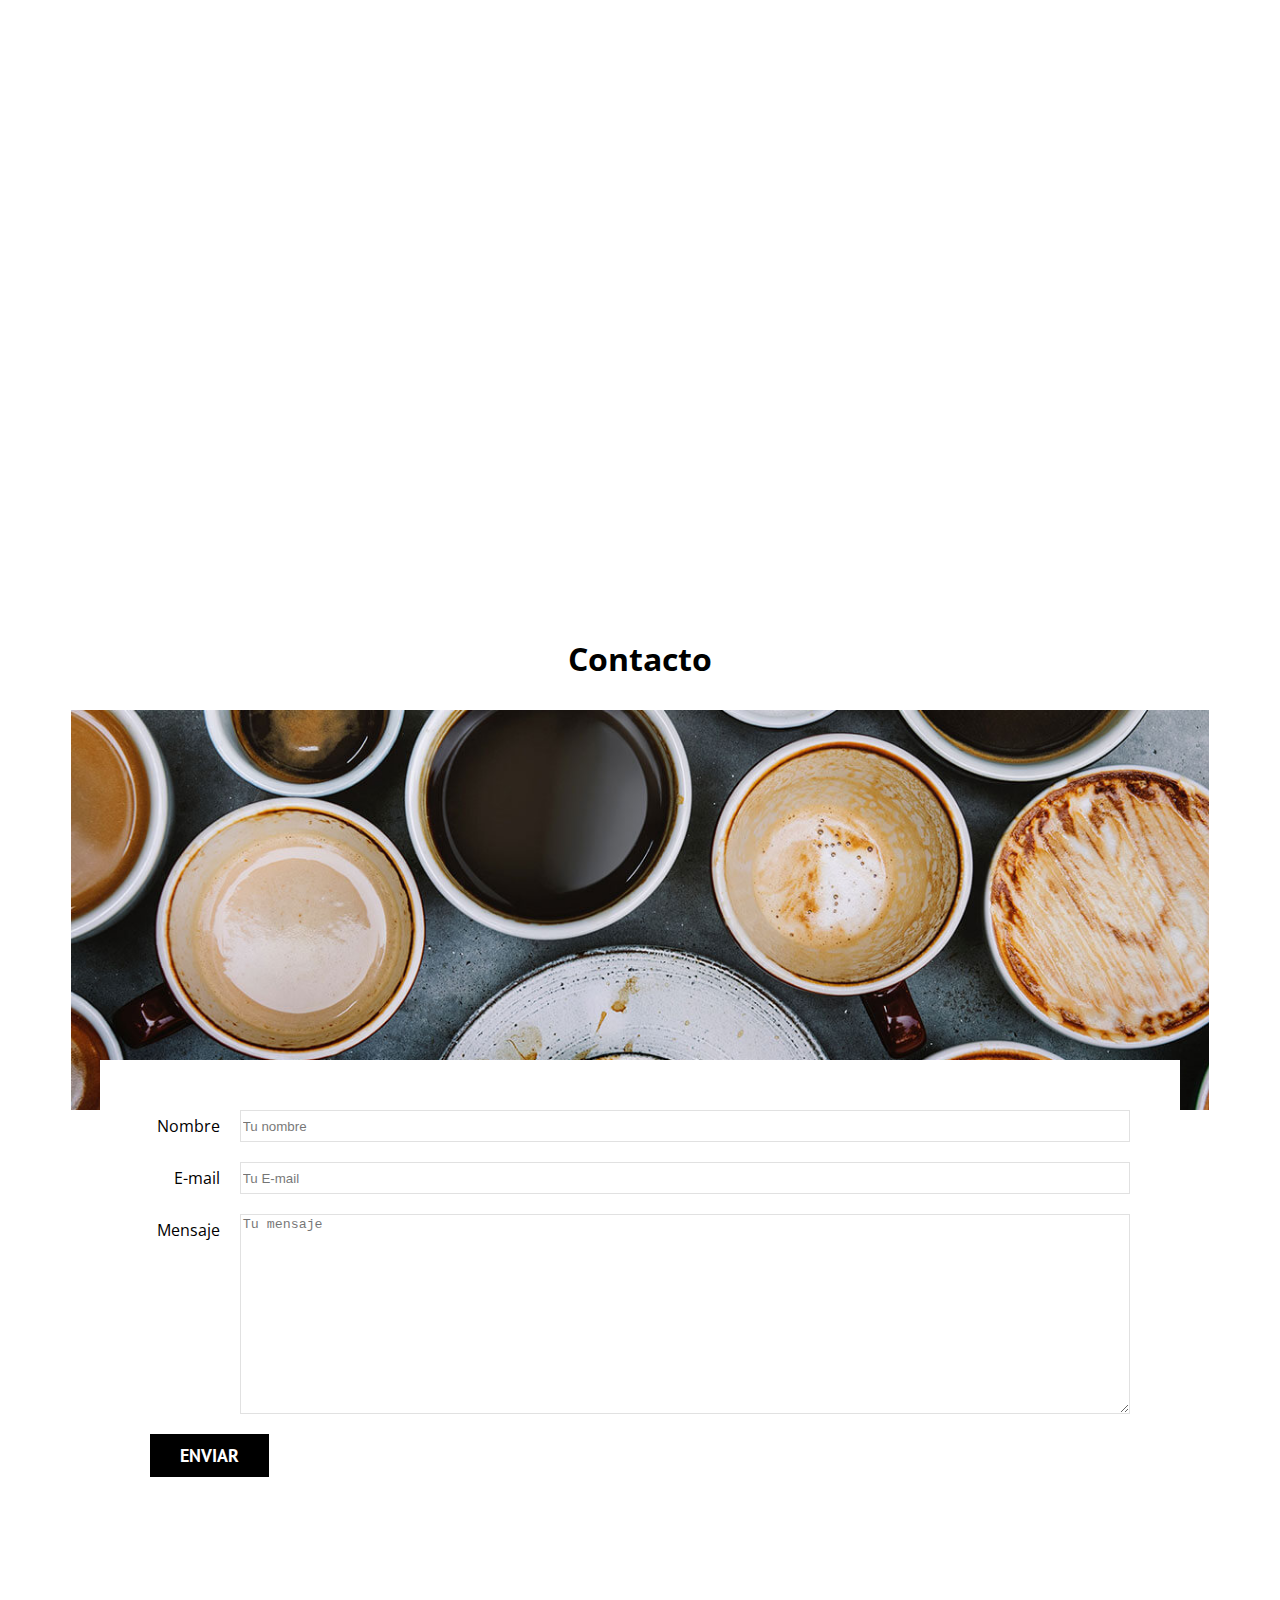
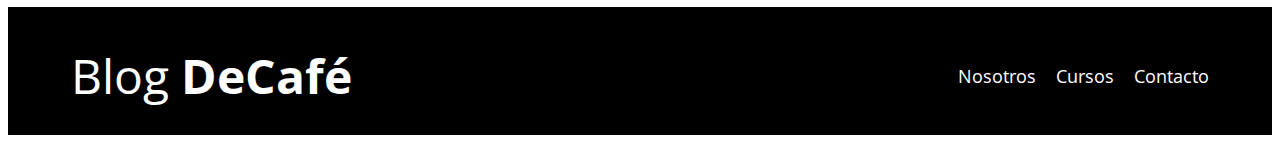
==== contacto.html @ a043f14a "FIN DEL PROYECTO BLOG DE CAFE DE UDEMY" ====
<!DOCTYPE html>
<html lang="en">

<head>
  <meta charset="UTF-8">
  <meta name="viewport" content="width=device-width, initial-scale=1.0">
  <link rel="stylesheet" href="./CSS/normalize.css">
  <link rel="preconnect" href="https://fonts.googleapis.com">
  <link rel="preconnect" href="https://fonts.gstatic.com" crossorigin>
  <link href="https://fonts.googleapis.com/css2?family=Open+Sans&family=PT+Sans:wght@400;700&display=swap"
    rel="stylesheet">
  <link rel="stylesheet" href="./CSS/styles.css">
  <title>Document</title>
</head>

<body>
  <header class="header">
    <div class="contenedor">
      <div class="barra">
        <a class="logo" href="index.html">
          <h1 class="logo__nombre no-margin centrar-texto">Blog <span class="logo__bold">DeCafé</span></h1>
        </a>
        <nav class="navegacion">
          <a href="nosotros.html" class="navegacion__enlace">Nosotros</a>
          <a href="cursos.html" class="navegacion__enlace">Cursos</a>
          <a href="contacto.html" class="navegacion__enlace">Contacto</a>
        </nav>
      </div>
    </div>
    <div class="header__texto">
      <h2 class="no-margin">Blog el café con consejos y cursos</h2>
      <p class="no-margin">Aprende de los expertos con las mejores recetas y consejos</p>
    </div>
  </header>

  <main class="contenedor">
    <h3 class="centrar-texto">Contacto</h3>

    <div class="contacto-bg"></div>
    <form class="formulario">
      <div class="campo">
        <label class="campo__label" for="nombre">Nombre</label>
        <input class="campo__field" type="text" placeholder="Tu nombre" id="nombre">
      </div>
      <div class="campo">
        <label class="campo__label" for="email">E-mail</label>
        <input class="campo__field" type="email" placeholder="Tu E-mail" id="email">
      </div>
      <div class="campo">
        <label class="campo__label" for="mensaje">Mensaje</label>
        <textarea class="campo__field campo__field--textarea" type="email" placeholder="Tu mensaje" id="mensaje"></textarea>
      </div>
      <div class="campo">
        <input type="submit" value="enviar" class="boton boton--primario">
      </div>
    </form>
  </main>

  <footer class="footer">
    <div class="contenedor">
      <div class="barra">
        <a class="logo" href="index.html">
          <h1 class="logo__nombre no-margin centrar-texto">Blog <span class="logo__bold">DeCafé</span></h1>
        </a>
        <nav class="navegacion">
          <a href="nosotros.html" class="navegacion__enlace">Nosotros</a>
          <a href="cursos.html" class="navegacion__enlace">Cursos</a>
          <a href="contacto.html" class="navegacion__enlace">Contacto</a>
        </nav>
      </div>
    </div>
  </footer>
</body>

</html>
---- CSS/styles.css ----
:root{
  --fuenteHeading: 'PT Sans', sans-serif;
  --fuenteParrafos: 'Open Sans', sans-serif;

  --primario: #784d3c;
  --blanco: #ffffff;
  --gris: #e1e1e1;
  --negro: #000000;
}

html{
  box-sizing: border-box;
  font-size: 62.5%;
}

*, *:before,*:after{
  box-sizing: inherit;
}

body{
  font-family: var(--fuenteParrafos);
  font-size: 1.6rem;
  line-height: 2;
}

/**GLOBALES**/
.contenedor{
  max-width: 120rem;
  width: 90%;
  width: min(90%, 120rem);
  margin: 0 auto;
}

*{
  text-decoration: none;
}

h1,h2,h3,h4{
  font-size: 4.8rem;
  line-height: 1.2;
}

h1{
  font-size: 4.8rem;
}

h2{
  font-size: 4rem;
}

h3{
  font-size: 3.2rem;
}

h4{
  font-size: 2.8rem;
}

img{
  max-width: 100%;
}

/**UTILIDADES**/

.no-margin{
  margin: 0;
}

.no-padding{
  padding: 0;
}

.centrar-texto{
  text-align: center;
}

/**HEADER**/
.webp .header{
  background-image: url(../img/banner.webp);
}

.no-webp .header{
  background-image: url(../img/banner.jpg);
}

.header {
  height: 60rem;
  background-size: cover;
  background-repeat: no-repeat;
  background-position: center center;
}

.header__texto{
  text-align: center;
  color: var(--blanco);
  margin-top: 5rem;
}

@media(min-width: 768px) {
    .header__texto{
      margin-top: 15rem;
    }
}

.barra{
  padding-top: 4rem;
}

@media(min-width: 768px) {
  .barra {
    display: flex;
    justify-content: space-between;
    align-items: center;
  }
}

.logo {
  color: var(--blanco);
}
.logo__nombre {
  font-weight: 400;
}
.logo__bold {
  font-weight: 700;
}
@media(min-width: 768px) {
  .navegacion {
    display: flex;
    gap: 2rem;
  }
}
.navegacion__enlace {
  display: block;
  text-align: center;
  font-size: 1.8rem;
  color: var(--blanco);
}

@media(min-width: 768px) {
  .contenido-principal{
    display: grid;
    grid-template-columns: 2fr 1fr;
    column-gap: 4rem;
  }
}

.entrada{
  border-bottom: 1px solid var(--gris);
  margin-bottom: 2rem;
}

.entrada:last-of-type{
  border: none;
  margin-bottom: 0;
}

@media(min-width: 768px) {
    .boton{
      display: inline-block;
    }
}

.boton{
  display: block;
  font-family: var(--fuenteHeading);
  color: var(--blanco);
  text-align: center;
  padding: 1rem 3rem;
  font-size: 1.8rem;
  text-transform: uppercase;
  font-weight: 700;
  margin-bottom: 2rem;
  border: none;
}

.boton:hover{
  cursor: pointer;
}

.boton--primario{
  background-color: var(--negro);
}

.boton--secundario{
  background-color: var(--primario);
}

.cursos{
  list-style: none;
}

.widget-curso{
  border-bottom: 1px solid var(--gris);
  margin-bottom: 2rem;
}

.widget-curso:last-of-type{
  border: none;
  margin-bottom: 0;
}

.widget-curso__label,
.curso__label{
  font-family: var(--fuenteHeading);
  font-weight: bold;
}

.widget-curso__info,
.curso__label{
  font-weight: normal;
}

.widget-curso__label,
.widget-curso__info,
.curso__label{
  font-size: 2rem;
}

.footer{
  background-color: var(--negro);
  padding-bottom: 3rem;
  margin-top: 4rem;
}


/**SOBRE NOSOTROS**/
@media(min-width: 768px) {
  .sobre-nosotros{
    display: grid;
    grid-template-columns: repeat(2, 1fr);
    column-gap: 2rem;
  }
}

/**CURSOS**/
.curso{
  padding: 3rem 0;
  border-bottom: 1px solid var(--gris);
}

@media(min-width: 768px) {
    .curso{
      display: grid;
      grid-template-columns: 1fr 2fr;
      column-gap: 2rem;
    }
}

.curso:last-of-type{
  border: none;
}

/**CONTACTO**/
.contacto-bg{
  background-image: url(../img/contacto.jpg);
  height: 40rem;
  background-size: cover;
}

.formulario {
  background-color: var(--blanco);
  margin: -5rem auto 0 auto;
  width: 95%;
  padding: 5rem;
}

.campo {
  display: flex;
  margin-bottom: 2rem;
}

.campo__label {
  flex: 0 0 9rem;
  text-align: right;
  padding-right: 2rem;
}

.campo__field {
  flex: 1;
  border: 1px solid var(--gris);
}

.campo__field--textarea{
  height: 20rem;
}
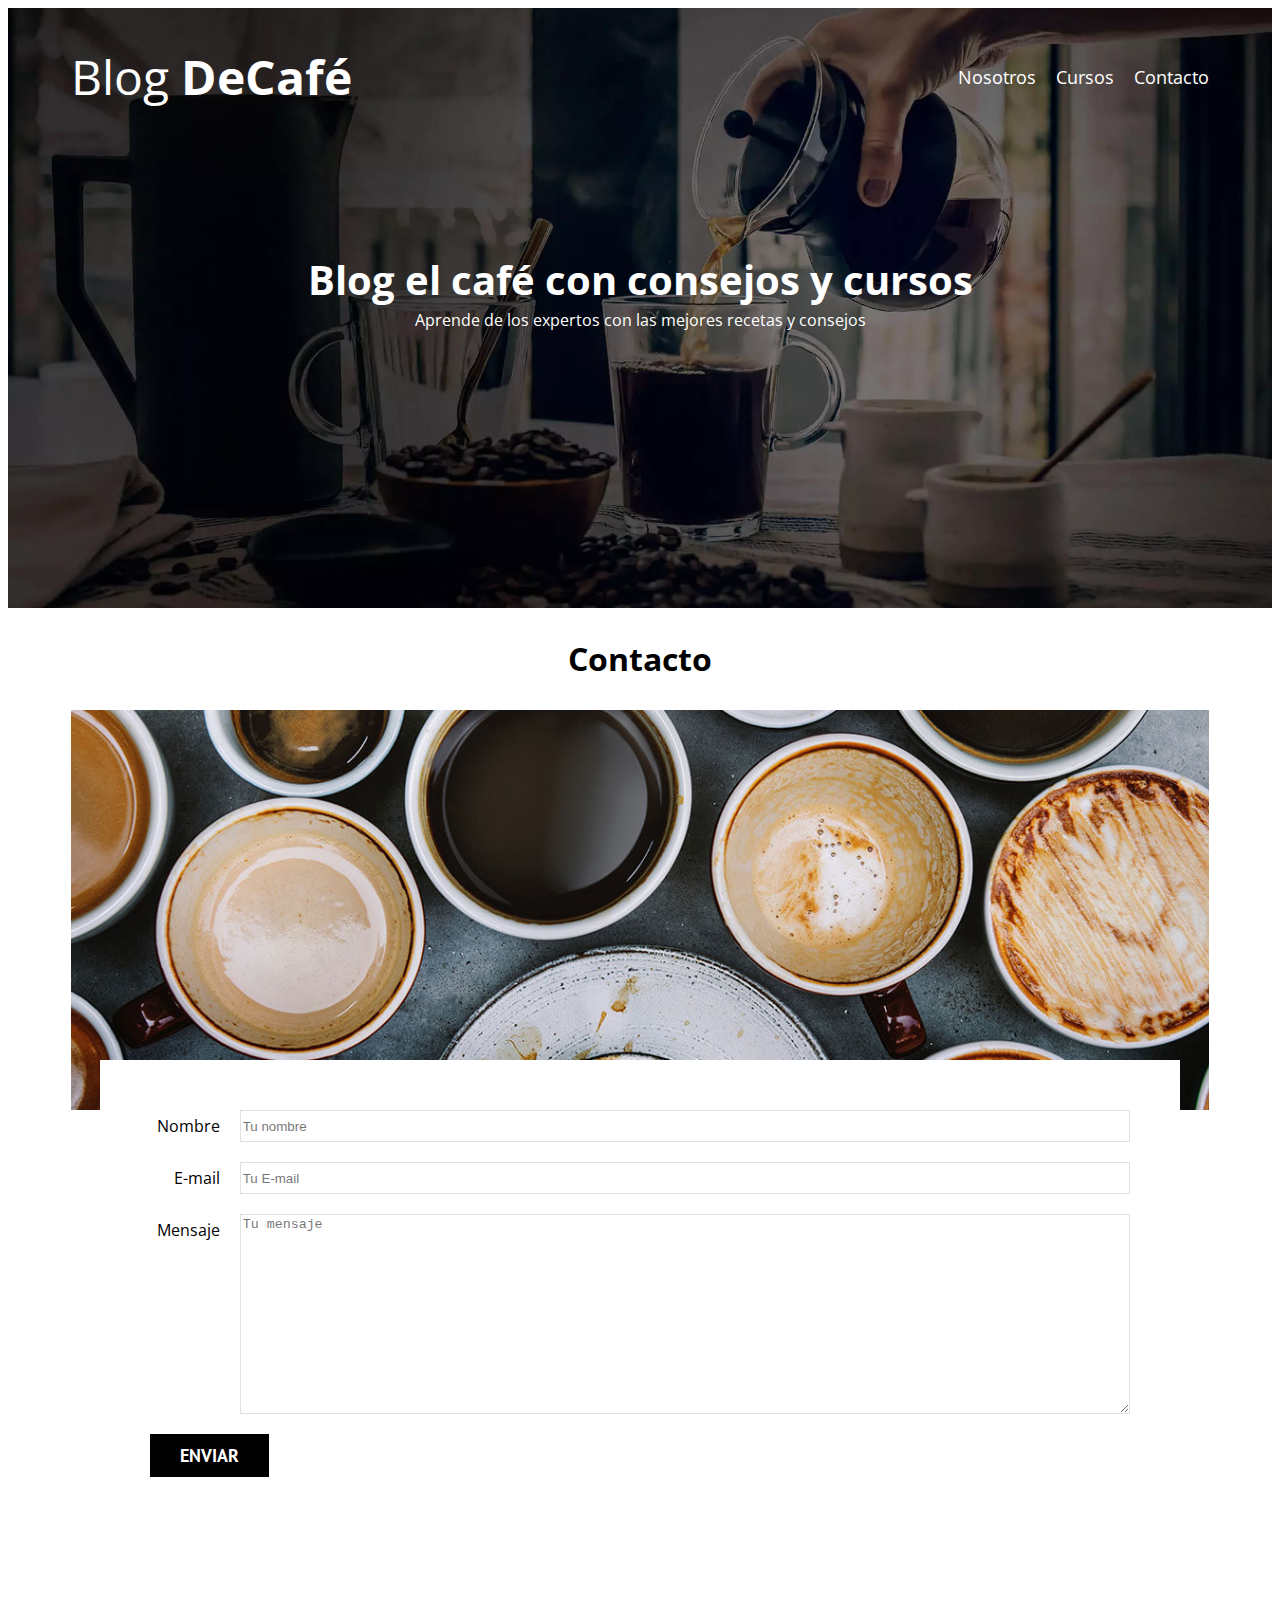
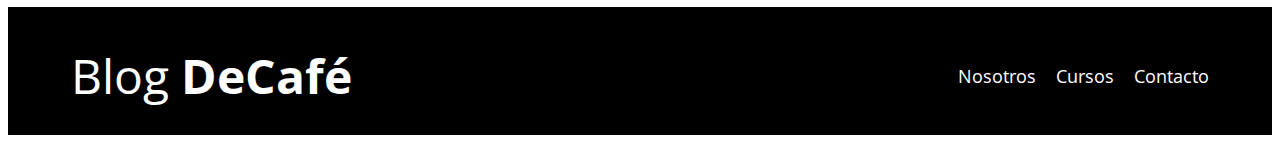
==== commit 758127b8: "SE AGREGA SCRIPT DE MODERNIZR EN LAS PAGINAS" ====
--- a/contacto.html
+++ b/contacto.html
@@ -70,6 +70,6 @@
       </div>
     </div>
   </footer>
+  <script src="./JS/modernizr.js"></script>
 </body>
-
 </html>